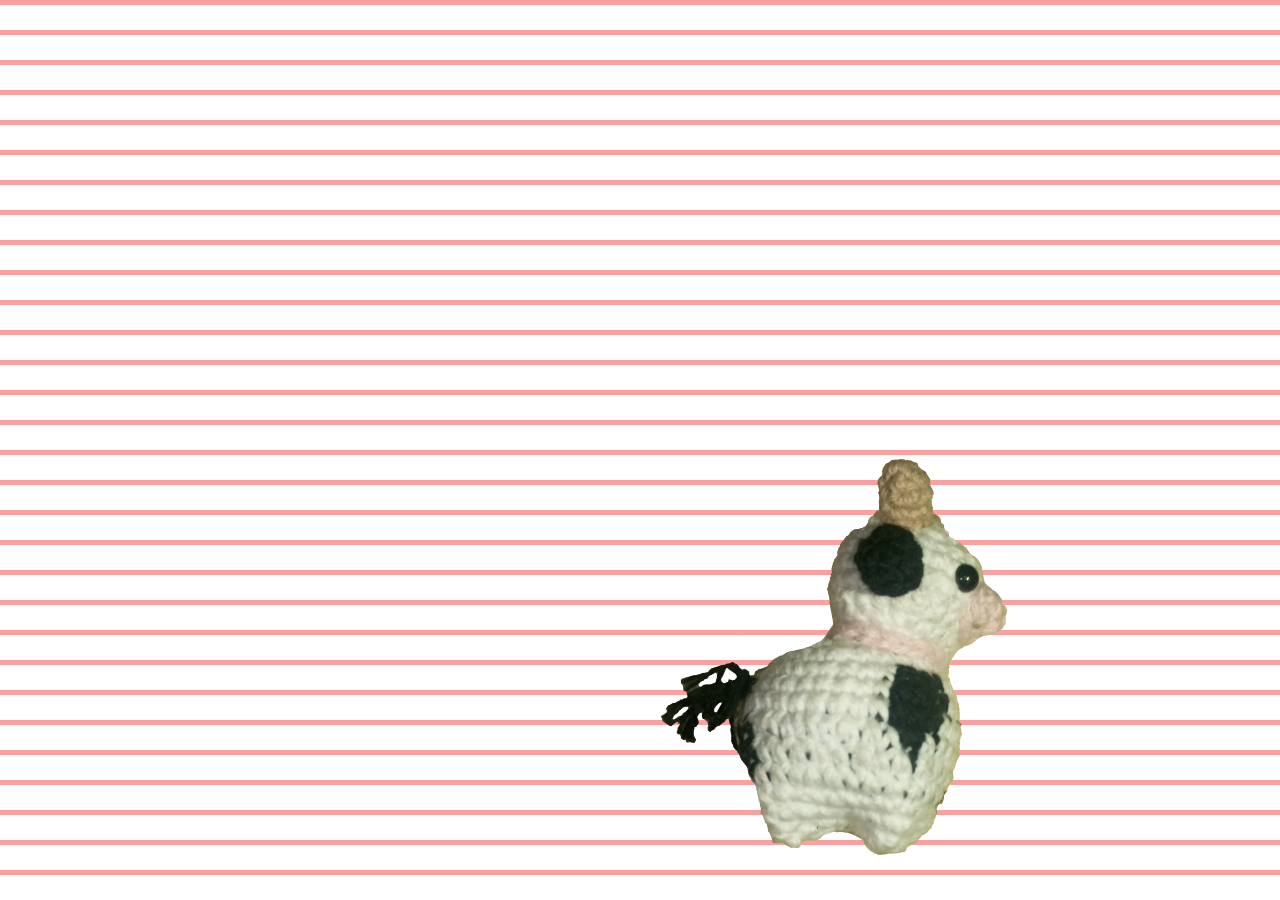
==== muchlove.html @ 665c54cf "The last push 4 valentine This is all, we cant do more, is very funny" ====
<!DOCTYPE html>
<html>
    <link rel="stylesheet" href="https://fonts.googleapis.com/css2?family=Press+Start+2P&display=swap">
    <style>
        body{
            margin: 0px;
            padding: 0px;
        }

        .pattern {
            position: fixed;
            width: 100%;
            height: 100%;
            background-image:
                linear-gradient(to right, rgba(255, 255, 255, 0.3) 1px, transparent 1px),
                linear-gradient(to bottom, rgba(255, 255, 255, 0.3) 1px, transparent 1px),
                url('https://static.vecteezy.com/system/resources/previews/015/309/631/non_2x/heart-icon-on-transparent-background-free-png.png');
            background-size: 100px, 1000px, 100px, 0px;
            background-blend-mode: normal, normal, overlay;
        }
        .lines {
            position: fixed;
            width: 100%;
            height: 100%;
            background-image:                
            linear-gradient(to bottom, rgb(252, 159, 159) 5px, transparent 0px);
            background-size: 30px 30px;
        }
        
        #photoMemory{
            margin: 0px;
            padding: 0px;
            max-width: 100%;
            height: 100vh;
            display: block; /* Esto es importante para asegurar que la imagen se ajuste correctamente */
            margin: 0 auto;
        }

        .cow{
            font-size: 50px;
            z-index: 900;            
            position: relative;         
            height: 100vh;               
        }           
        #cowImage{
            z-index: 1003;            
            position: absolute;
            max-width: 350px;
            top: 50%;
            left: 50%;                      
            transform: scaleX(1)  
        }
        #text{
            position: relative;
            z-index: 999;               
        }

        #imgDialogue{
            width: 700px;
            position: absolute;         
            z-index: 1003;
            visibility: hidden;
        }

        #textDialogue{
            font-family: 'Press Start 2P', sans-serif;
            position: absolute; 
            font-size: 30px;            
            visibility: hidden;
            padding-top: 40px;                  
            max-width: 500px;      
            text-align: center;  
            padding-left: 135px;
            padding-top: 50px;
            line-height: 1.5;
            text-shadow: 
            -2px -2px 0 #007c15,  
            2px -2px 0 #007c15,
            -2px 2px 0 #007c15,
            2px 2px 0 #007c15; /* Sombra para crear un contorno blanco */

        }
    </style>
    <script src="talkingPhotos.js"></script>
    <body>        
        <div class="pattern"></div>
        <div class="lines"></div>
        <div class="cow">
            <img onclick="cowTouch()" id="cowImage" src="assets/cow-left.png">
            <div id="text">
                <img id="imgDialogue" src="assets/textDialogue.png">
                <p id="textDialogue">Como sabías que lo que yo quería era salir a comer? </p>
            </div>
        <div>
            <img id="photoMemory">
        </div>
    </body>    
</html>
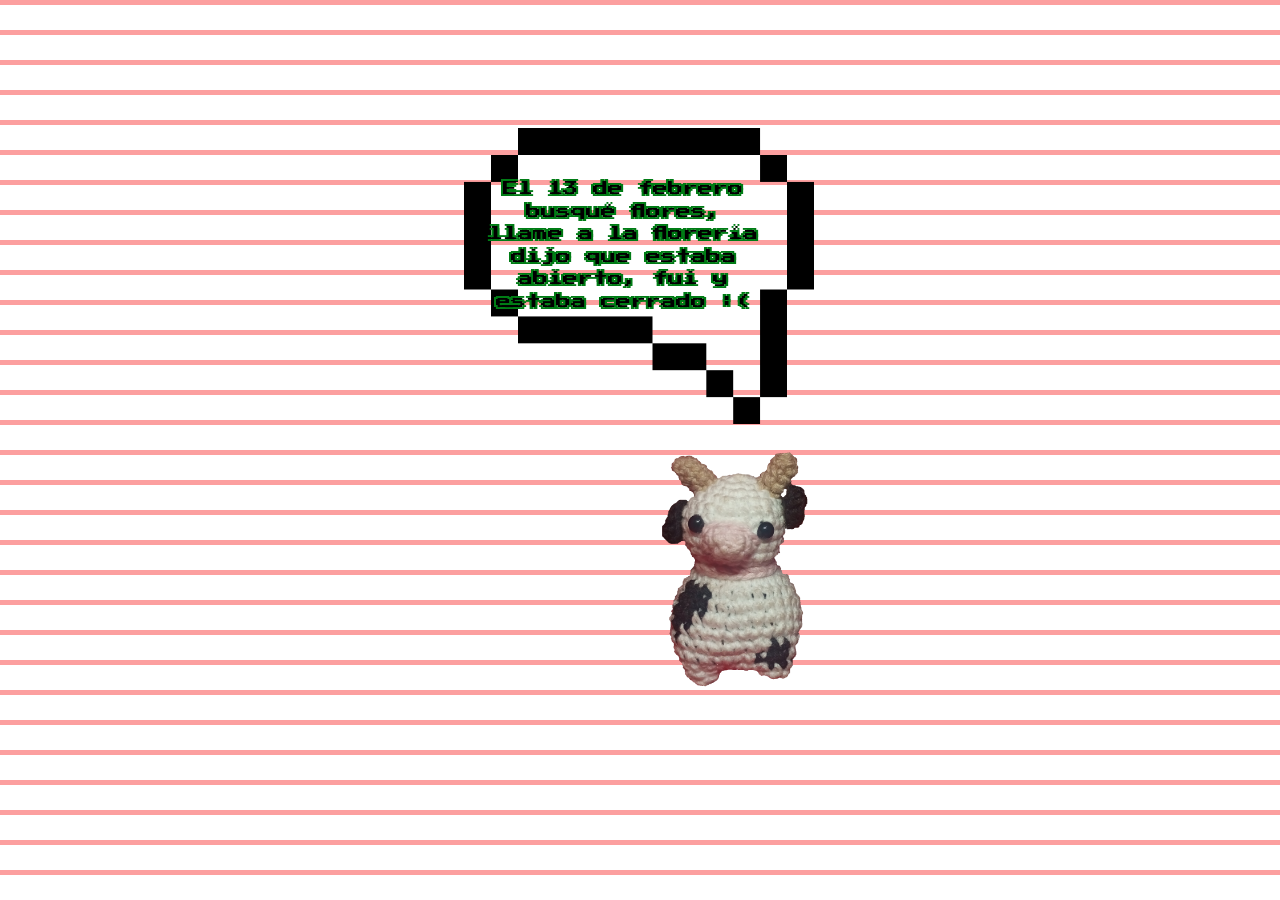
==== commit 6bbd4412: "Ahora si que si un ultimo push Se ajusto el tamaño porque antes se veía con zoom XD" ====
--- a/muchlove.html
+++ b/muchlove.html
@@ -45,7 +45,7 @@
         #cowImage{
             z-index: 1003;            
             position: absolute;
-            max-width: 350px;
+            max-width: 150px;
             top: 50%;
             left: 50%;                      
             transform: scaleX(1)  
@@ -56,7 +56,7 @@
         }
 
         #imgDialogue{
-            width: 700px;
+            width: 350px;
             position: absolute;         
             z-index: 1003;
             visibility: hidden;
@@ -65,14 +65,14 @@
         #textDialogue{
             font-family: 'Press Start 2P', sans-serif;
             position: absolute; 
-            font-size: 30px;            
+            font-size: 15px;            
             visibility: hidden;
-            padding-top: 40px;                  
-            max-width: 500px;      
+            padding-top: 35px;                  
+            padding-left: 40px;            
+            max-width: 270px;      
             text-align: center;  
-            padding-left: 135px;
-            padding-top: 50px;
-            line-height: 1.5;
+            z-index: 9999;
+            line-height: 1.5;            
             text-shadow: 
             -2px -2px 0 #007c15,  
             2px -2px 0 #007c15,
